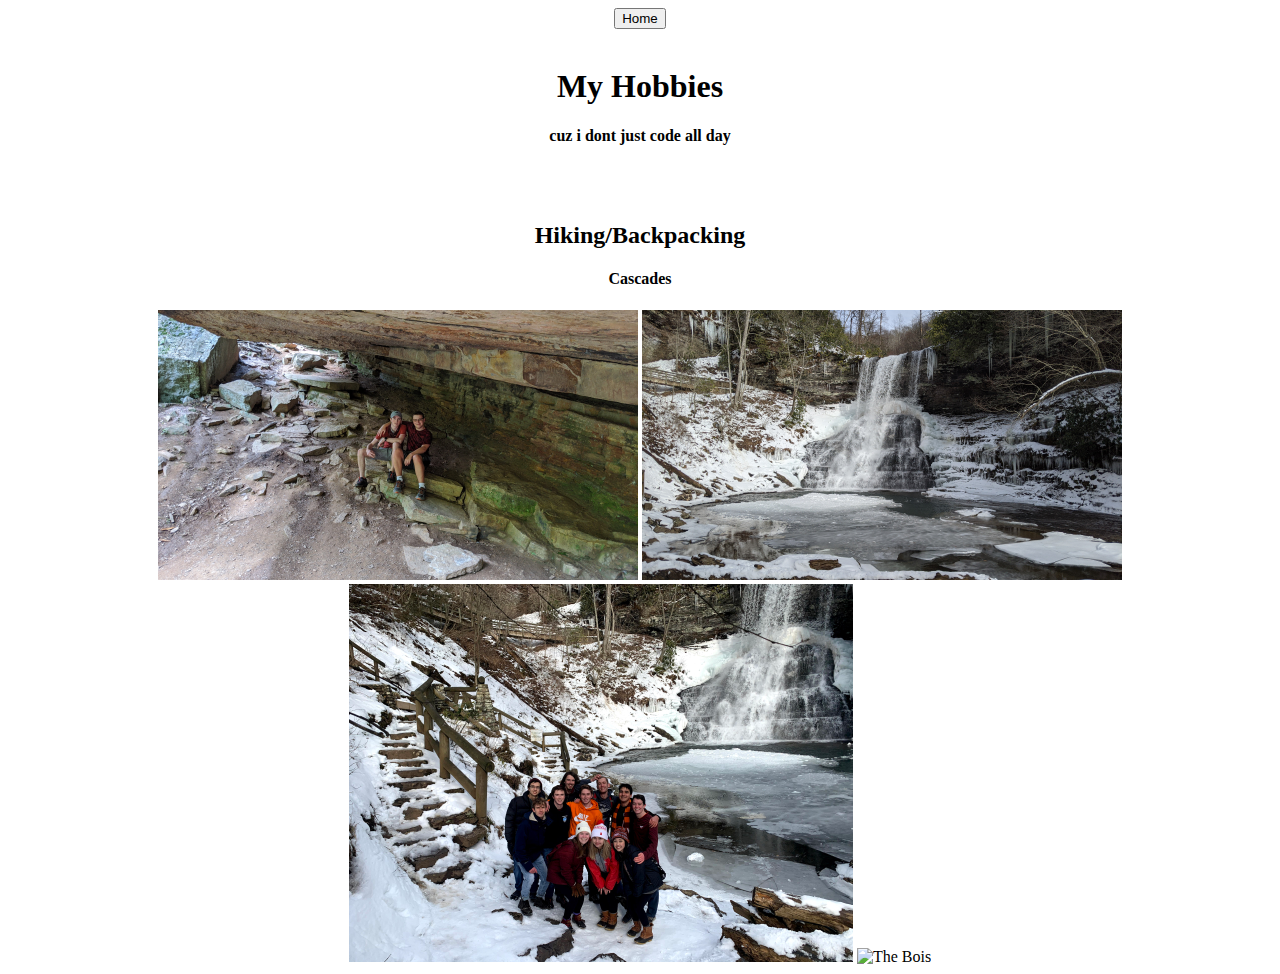
==== hobbies/index.html @ 1f4c6135 "using flex boxes now" ====
<!DOCTYPE html>
<html lang="en">
    <head>
        <meta charset="utf-8">
        <meta name="viewport" content="width=device-width, initial-scale=1">
        <title>Hobbies - Tim Asher</title>
    </head>

    <body style="text-align:center;align-content: center;">
        <button onclick="document.location='index.html'">Home</button>
        <br>
        <br>
        <h1>My Hobbies</h1>
        <h4>cuz i dont just code all day</h4>
        <br>
        <br>
        <h2>Hiking/Backpacking</h2>
        <h4>Cascades</h4>
        <img src="IMG_20200817_144804.jpg" alt="On the trail in the summer" width="480" height="270">
        <img src="PXL_20210205_193021489.jpg" alt="The frozen falls" width="480" height="270">
        <img src="IMG_6791.HEIC" alt="Our hiking group" width="504" height="378">
        <img src="PXL_20210205_195541047.MP.jpg" alt="The Bois" width="480" height="270">
    </body>
</html>
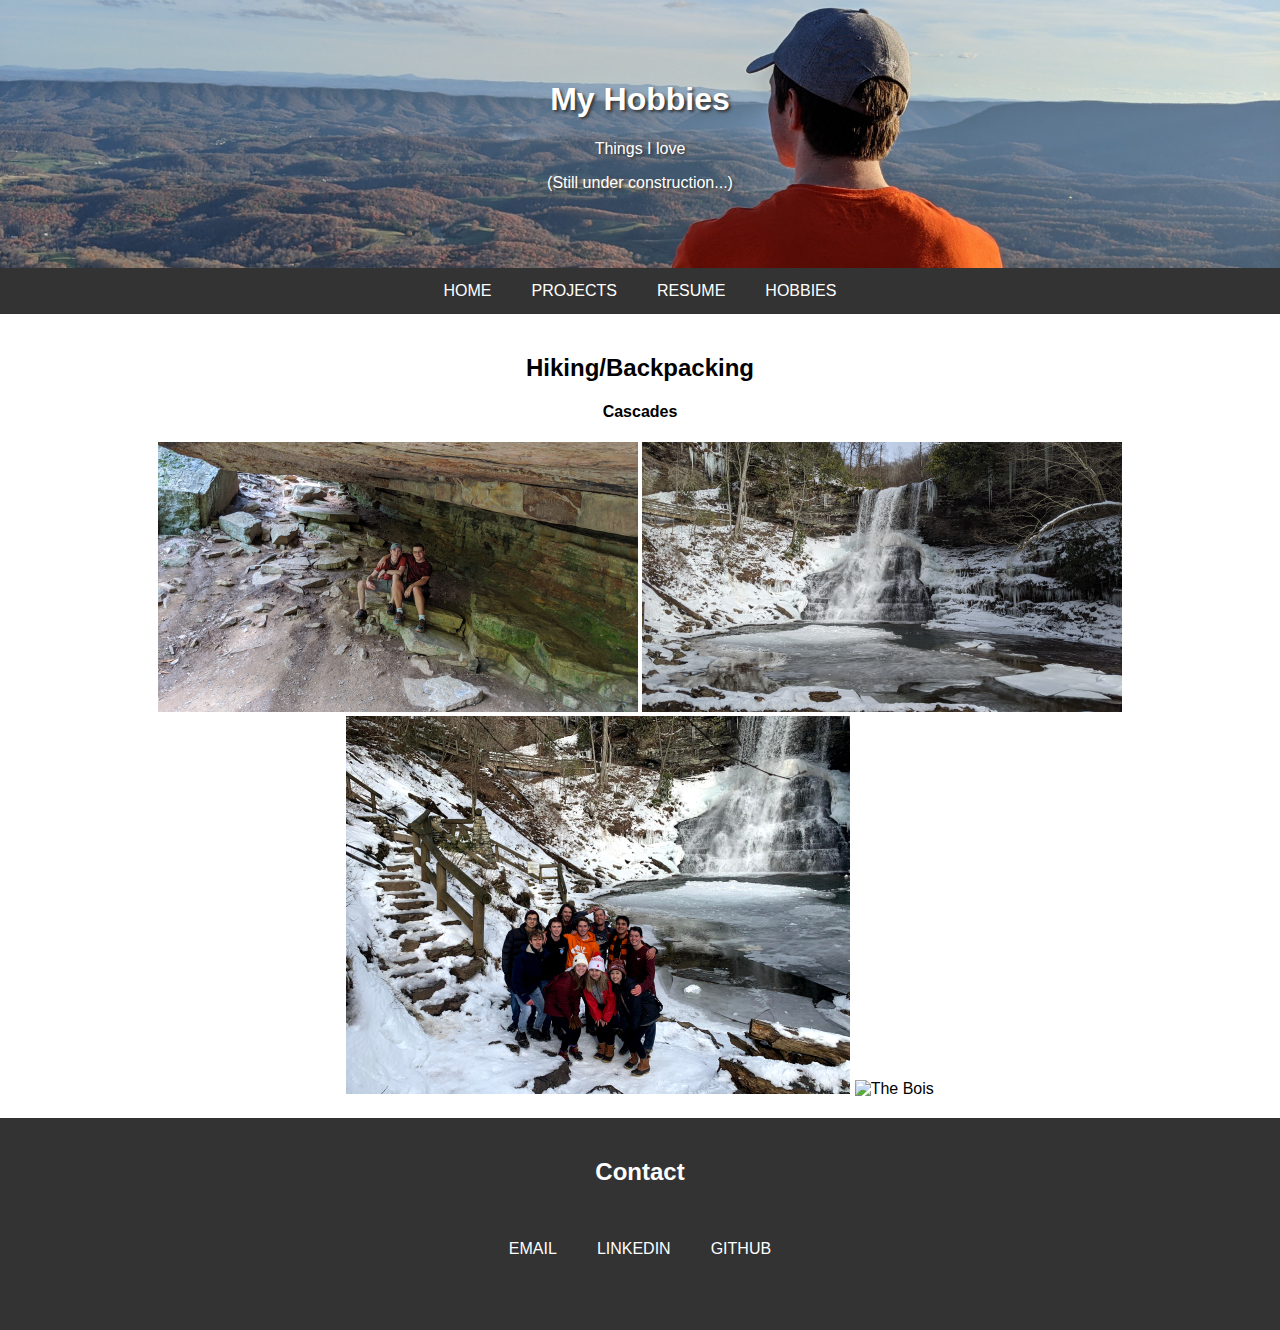
==== commit 88a914fc: "updated hobbies page" ====
--- a/hobbies/index.html
+++ b/hobbies/index.html
@@ -1,9 +1,11 @@
 <!DOCTYPE html>
 <html lang="en">
+
+<!--
     <head>
         <meta charset="utf-8">
         <meta name="viewport" content="width=device-width, initial-scale=1">
-        <title>Hobbies - Tim Asher</title>
+        <title>Tim Asher - Hobbies</title>
     </head>
 
     <body style="text-align:center;align-content: center;">
@@ -21,4 +23,125 @@
         <img src="IMG_6791.HEIC" alt="Our hiking group" width="504" height="378">
         <img src="PXL_20210205_195541047.MP.jpg" alt="The Bois" width="480" height="270">
     </body>
+</html>
+-->
+
+<head>
+    <title>Tim Asher</title>
+    <meta charset="UTF-8">
+    <meta name="viewport" content="width=device-width, initial-scale=1">
+    <style>
+        * {
+          box-sizing: border-box;
+        }
+
+        /* Style the body */
+        body {
+          font-family: Arial;
+          margin: 0;
+        }
+
+        /* Header/logo Title */
+        .header {
+          padding: 60px;
+          text-align: center;
+          background: url("../media/hobbies/angels-rest.jpg");
+          background-position-y: 35%;
+          background-size: cover;
+          color:white;
+          text-shadow: 2px 2px 3px #333;
+        }
+
+        /* Style the top navigation bar */
+        .navbar {
+          display: flex;
+          background-color: #333;
+          justify-content: center;
+        }
+
+        /* Style the navigation bar links */
+        .navbar a {
+          color: white;
+          padding: 14px 20px;
+          text-decoration: none;
+          text-align: center;
+        }
+
+        /* Change color on hover */
+        .navbar a:hover {
+          background-color: #ddd;
+          color: black;
+        }
+
+        /* Main column */
+        .main {
+          background-color: white;
+          padding: 20px;
+          text-align: center;
+          align-content: center;;
+        }
+
+        /* Footer */
+        .footer {
+          display: flex;
+          padding: 20px;
+          text-align: center;
+          background: #333;
+          color: white;
+          justify-content: center;
+        }
+
+        /* Responsive layout - when the screen is less than 700px wide, make the two columns stack on top of each other instead of next to each other */
+        @media screen and (max-width: 700px) {
+          .row, .navbar {   
+            flex-direction: column;
+          }
+        }
+    </style>
+</head>
+
+<body>
+
+    <!-- Header -->
+    <div class="header">
+        <h1>My Hobbies</h1>
+        <p>Things I love</p>
+        <p>(Still under construction...)</p>
+    </div>
+
+    <!-- Navigation Bar -->
+    <div class="navbar">
+        <a href="https://ashertim.github.io/">HOME</a>
+        <a href="https://ashertim.github.io/projects/">PROJECTS</a>
+        <a href="https://ashertim.github.io/resume/">RESUME</a>
+        <a href="https://ashertim.github.io/hobbies/">HOBBIES</a>
+    </div>
+
+    <div class="main">
+        
+        <h2>Hiking/Backpacking</h2>
+        <h4>Cascades</h4>
+        <img src="../media/hobbies/hiking/cascades/IMG_20200817_144804.jpg" alt="On the trail in the summer" width="480" height="270">
+        <img src="../media/hobbies/hiking/cascades/PXL_20210205_193021489.jpg" alt="The frozen falls" width="480" height="270">
+        <img src="../media/hobbies/hiking/cascades/IMG_6791.HEIC" alt="Our hiking group" width="504" height="378">
+        <img src="../media/hobbies/hiking/cascades/PXL_20210205_195541047.MP.jpg" alt="The Bois" width="480" height="270">
+
+    </div>
+    
+    <!-- Footer -->
+    <div class="footer">
+        <h2>Contact</h2>
+    </div>
+
+    <div class="navbar">
+      <a href="mailto:ashertim@vt.edu">EMAIL</a>
+      <a href="https://www.linkedin.com/in/tim-asher-398661160/">LINKEDIN</a>
+      <a href="https://github.com/ashertim">GITHUB</a>
+    </div>
+    
+    <div class="footer">
+      <br>
+    </div>
+</body>
+
 </html>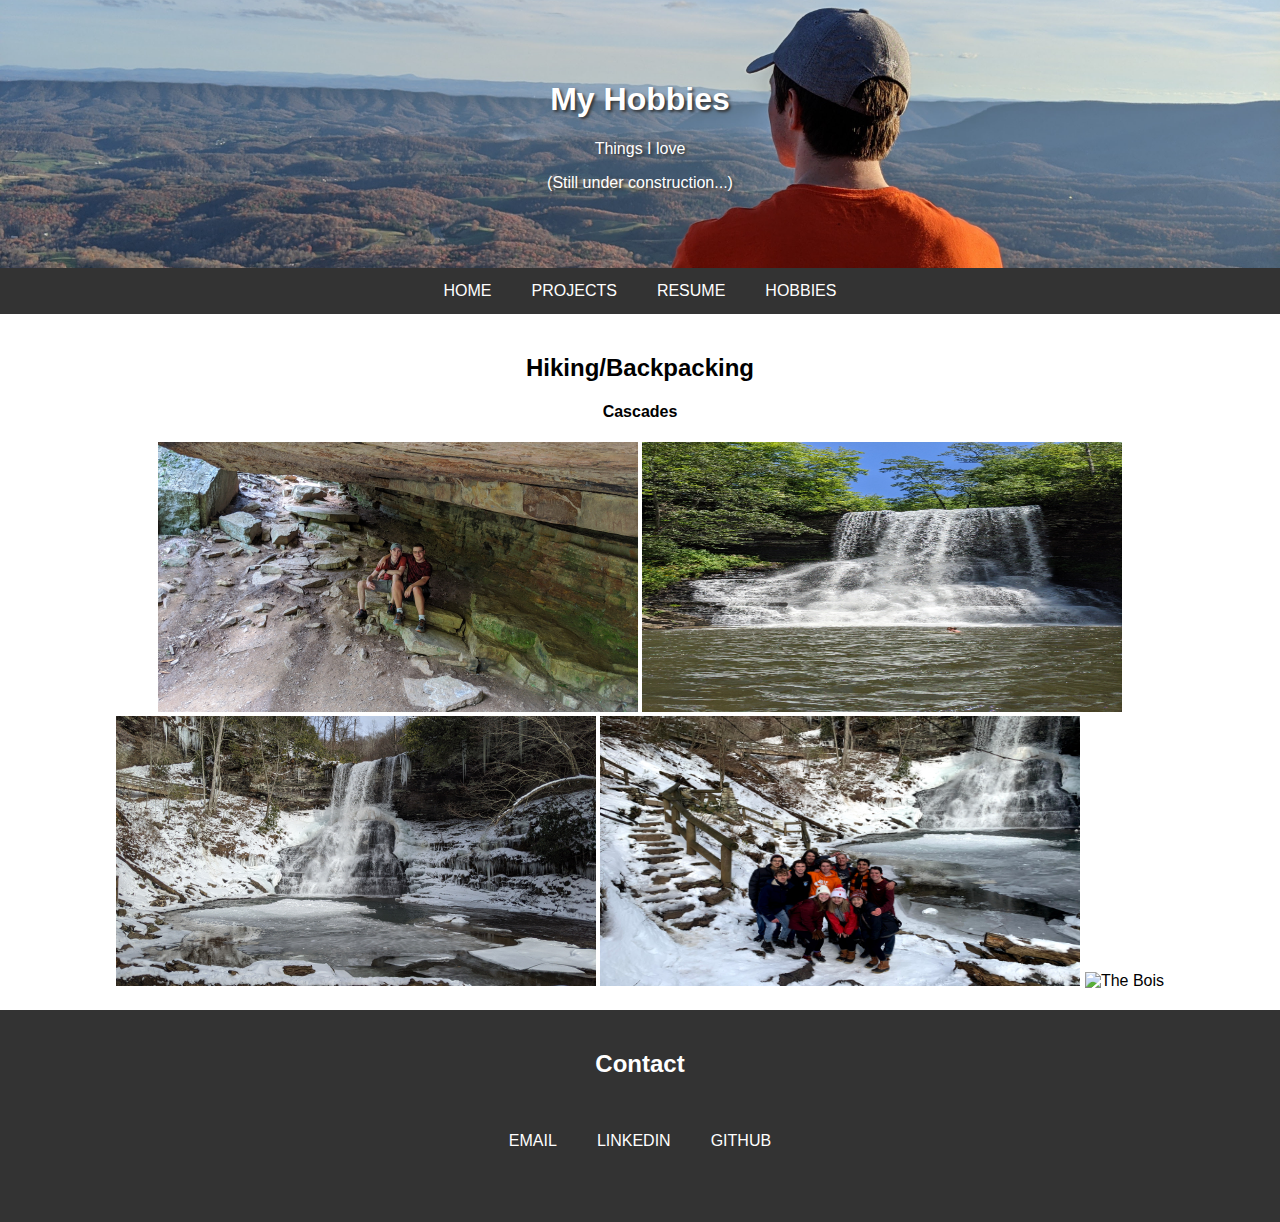
==== commit 7d31fc0d: "updated resume, working on hobbies page" ====
--- a/hobbies/index.html
+++ b/hobbies/index.html
@@ -121,10 +121,14 @@
         
         <h2>Hiking/Backpacking</h2>
         <h4>Cascades</h4>
-        <img src="../media/hobbies/hiking/cascades/IMG_20200817_144804.jpg" alt="On the trail in the summer" width="480" height="270">
-        <img src="../media/hobbies/hiking/cascades/PXL_20210205_193021489.jpg" alt="The frozen falls" width="480" height="270">
-        <img src="../media/hobbies/hiking/cascades/IMG_6791.HEIC" alt="Our hiking group" width="504" height="378">
-        <img src="../media/hobbies/hiking/cascades/PXL_20210205_195541047.MP.jpg" alt="The Bois" width="480" height="270">
+
+        
+        <img src="../media/hobbies/hiking/cascades/summer_trail_michael.jpg" alt="On the trail in the summer" width="480" height="270">
+        <img src="../media/hobbies/hiking/cascades/summer_falls.jpg" alt="Summer falls" width="480" height="270">
+        <img src="../media/hobbies/hiking/cascades/winter_falls.jpg" alt="The frozen falls" width="480" height="270">
+        <img src="../media/hobbies/hiking/cascades/winter_group.HEIC" alt="Our hiking group" width="480" height="270">
+        <img src="../media/hobbies/hiking/cascades/winter_bois.jpg" alt="The Bois" width="480" height="270">
+        
 
     </div>
     
@@ -135,7 +139,7 @@
 
     <div class="navbar">
       <a href="mailto:ashertim@vt.edu">EMAIL</a>
-      <a href="https://www.linkedin.com/in/tim-asher-398661160/">LINKEDIN</a>
+      <a href="https://www.linkedin.com/in/ashertim/">LINKEDIN</a>
       <a href="https://github.com/ashertim">GITHUB</a>
     </div>
     
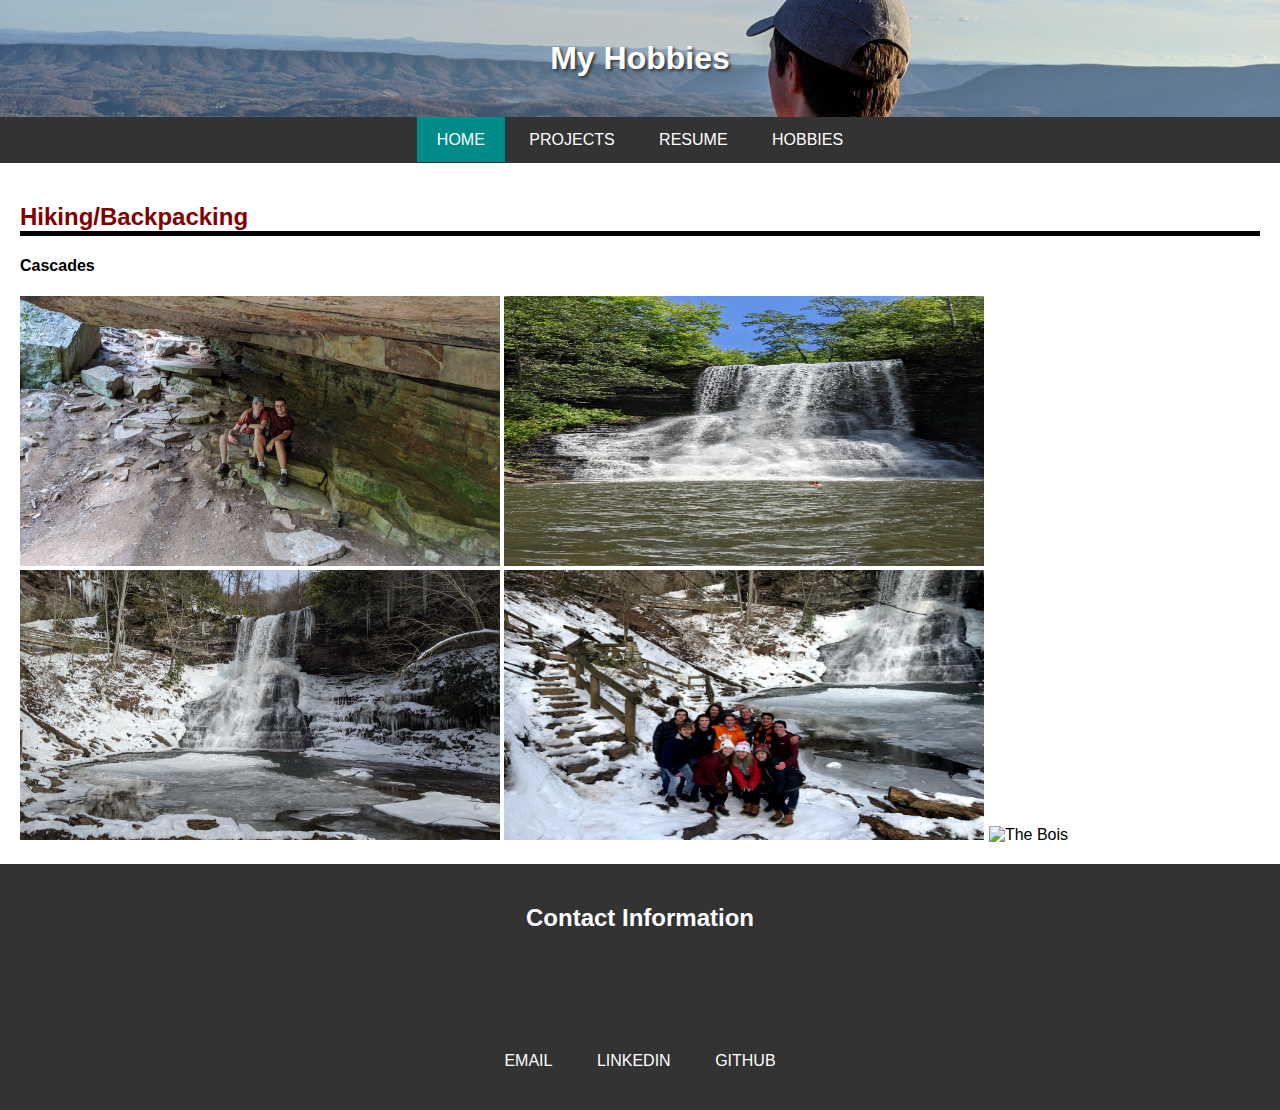
==== commit 16da2eff: "transitioned whole site to same style" ====
--- a/hobbies/index.html
+++ b/hobbies/index.html
@@ -1,151 +1,55 @@
 <!DOCTYPE html>
 <html lang="en">
 
-<!--
+  
+
     <head>
-        <meta charset="utf-8">
-        <meta name="viewport" content="width=device-width, initial-scale=1">
-        <title>Tim Asher - Hobbies</title>
+      <meta charset="utf-8">
+      <title>Tim Asher</title>
+      <link rel="stylesheet" href="../media/style.css">
     </head>
+    
+    <body>
+      <div id="page-banner" class="banner" style="background: url('../media/hobbies/angels-rest.jpg');
+                                                  background-position-y: 35%;
+                                                  background-size: cover;">
+          <h1 class="page-header">My Hobbies</h1>
+          <!--Page nav-->
+          <nav class="navbar">
+              <a id="home-link" href="https://ashertim.github.io/">HOME</a>
+              <a href="https://ashertim.github.io/projects/">PROJECTS</a>
+              <a href="https://ashertim.github.io/resume/">RESUME</a>
+              <a href="https://ashertim.github.io/hobbies/">HOBBIES</a>
+          </nav>
+      </div>
 
-    <body style="text-align:center;align-content: center;">
-        <button onclick="document.location='index.html'">Home</button>
-        <br>
-        <br>
-        <h1>My Hobbies</h1>
-        <h4>cuz i dont just code all day</h4>
-        <br>
-        <br>
-        <h2>Hiking/Backpacking</h2>
-        <h4>Cascades</h4>
-        <img src="IMG_20200817_144804.jpg" alt="On the trail in the summer" width="480" height="270">
-        <img src="PXL_20210205_193021489.jpg" alt="The frozen falls" width="480" height="270">
-        <img src="IMG_6791.HEIC" alt="Our hiking group" width="504" height="378">
-        <img src="PXL_20210205_195541047.MP.jpg" alt="The Bois" width="480" height="270">
+      <div class="page-main">
+          <div class="main-section">
+              <h2>Hiking/Backpacking</h2>
+              <h4>Cascades</h4>
+      
+              
+              <img src="../media/hobbies/hiking/cascades/summer_trail_michael.jpg" alt="On the trail in the summer" width="480" height="270">
+              <img src="../media/hobbies/hiking/cascades/summer_falls.jpg" alt="Summer falls" width="480" height="270">
+              <img src="../media/hobbies/hiking/cascades/winter_falls.jpg" alt="The frozen falls" width="480" height="270">
+              <img src="../media/hobbies/hiking/cascades/winter_group.HEIC" alt="Our hiking group" width="480" height="270">
+              <img src="../media/hobbies/hiking/cascades/winter_bois.jpg" alt="The Bois" width="480" height="270">
+          </div>
+
+      </div>
+
+      <div class="page-footer">
+          <section id="contact-info" class="resume-section">
+              <!--This section edited from Luke Gusukuma's demo CV-->
+              <h2 class="section-header">Contact Information</h2>
+              
+              <nav id="footer-navbar" class="navbar">
+                  <a href="mailto:ashertim@vt.edu">EMAIL</a>
+                  <a href="https://linkedin.com/in/ashertim">LINKEDIN</a>
+                  <a href="https://github.com/ashertim">GITHUB</a>
+              </nav>
+          </section>
+      </div>
     </body>
-</html>
--->
-
-<head>
-    <title>Tim Asher</title>
-    <meta charset="UTF-8">
-    <meta name="viewport" content="width=device-width, initial-scale=1">
-    <style>
-        * {
-          box-sizing: border-box;
-        }
-
-        /* Style the body */
-        body {
-          font-family: Arial;
-          margin: 0;
-        }
-
-        /* Header/logo Title */
-        .header {
-          padding: 60px;
-          text-align: center;
-          background: url("../media/hobbies/angels-rest.jpg");
-          background-position-y: 35%;
-          background-size: cover;
-          color:white;
-          text-shadow: 2px 2px 3px #333;
-        }
-
-        /* Style the top navigation bar */
-        .navbar {
-          display: flex;
-          background-color: #333;
-          justify-content: center;
-        }
-
-        /* Style the navigation bar links */
-        .navbar a {
-          color: white;
-          padding: 14px 20px;
-          text-decoration: none;
-          text-align: center;
-        }
-
-        /* Change color on hover */
-        .navbar a:hover {
-          background-color: #ddd;
-          color: black;
-        }
-
-        /* Main column */
-        .main {
-          background-color: white;
-          padding: 20px;
-          text-align: center;
-          align-content: center;;
-        }
-
-        /* Footer */
-        .footer {
-          display: flex;
-          padding: 20px;
-          text-align: center;
-          background: #333;
-          color: white;
-          justify-content: center;
-        }
-
-        /* Responsive layout - when the screen is less than 700px wide, make the two columns stack on top of each other instead of next to each other */
-        @media screen and (max-width: 700px) {
-          .row, .navbar {   
-            flex-direction: column;
-          }
-        }
-    </style>
-</head>
-
-<body>
-
-    <!-- Header -->
-    <div class="header">
-        <h1>My Hobbies</h1>
-        <p>Things I love</p>
-        <p>(Still under construction...)</p>
-    </div>
-
-    <!-- Navigation Bar -->
-    <div class="navbar">
-        <a href="https://ashertim.github.io/">HOME</a>
-        <a href="https://ashertim.github.io/projects/">PROJECTS</a>
-        <a href="https://ashertim.github.io/resume/">RESUME</a>
-        <a href="https://ashertim.github.io/hobbies/">HOBBIES</a>
-    </div>
-
-    <div class="main">
-        
-        <h2>Hiking/Backpacking</h2>
-        <h4>Cascades</h4>
-
-        
-        <img src="../media/hobbies/hiking/cascades/summer_trail_michael.jpg" alt="On the trail in the summer" width="480" height="270">
-        <img src="../media/hobbies/hiking/cascades/summer_falls.jpg" alt="Summer falls" width="480" height="270">
-        <img src="../media/hobbies/hiking/cascades/winter_falls.jpg" alt="The frozen falls" width="480" height="270">
-        <img src="../media/hobbies/hiking/cascades/winter_group.HEIC" alt="Our hiking group" width="480" height="270">
-        <img src="../media/hobbies/hiking/cascades/winter_bois.jpg" alt="The Bois" width="480" height="270">
-        
-
-    </div>
-    
-    <!-- Footer -->
-    <div class="footer">
-        <h2>Contact</h2>
-    </div>
-
-    <div class="navbar">
-      <a href="mailto:ashertim@vt.edu">EMAIL</a>
-      <a href="https://www.linkedin.com/in/ashertim/">LINKEDIN</a>
-      <a href="https://github.com/ashertim">GITHUB</a>
-    </div>
-    
-    <div class="footer">
-      <br>
-    </div>
-</body>
 
 </html>--- a/media/style.css
+++ b/media/style.css
@@ -0,0 +1,155 @@
+/* Tim Asher - CS3744 Project 2: CSS */
+
+  /* Set box-sizing property for all selectors */
+* {
+    box-sizing: border-box;
+  }
+
+  /* Style the body */
+  body {
+    font-family: Arial;
+    margin: 0;
+  }
+
+  /* Style top banner - set it to "stick" when scrolling */
+  .banner {
+    position: sticky;
+    position: -webkit-sticky;
+    top: 0;
+    /* background: url("./media/home/tim_header.jpg"); */
+  }
+
+  /* Header formatting */
+  .page-header {
+    padding: 40px;
+    text-align: center;
+    margin:0px;
+    color:white;
+    text-shadow: 2px 2px 3px #333;
+  }
+
+  /* Account for page banner when using anchor links
+     Credit: https://stackoverflow.com/questions/4086107/fixed-page-header-overlaps-in-page-anchors
+   */
+  :target::before {
+    content: "";
+    display: block;
+    height: 155px; /* fixed header height*/
+    margin: -155px 0 0; /* negative fixed header height */
+  }
+
+  /* Navbar design inspired by W3Schools Design
+     https://www.w3schools.com/css/tryit.asp?filename=trycss_website_layout_blog */
+     
+  /* Style the top navigation bar */
+  .navbar {
+    padding: 14px;
+    background-color: #333;
+    text-align: center;
+    justify-content: center;
+  }
+
+  /* Style the navigation bar links */
+  .navbar a {
+    color: white;
+    padding: 14px 20px;
+    text-decoration: none;
+    text-align: center;
+  }
+
+  /* Change navigation link color on hover */
+  .navbar a:hover {
+    background-color: #ddd;
+    color: black;
+  }
+
+  /* Style link to GitPages home - different from
+     other links since it links to a separate page */
+  #home-link {
+    background-color: darkcyan;
+    color:white;
+  }
+
+  /* Style section headers to make them pop, add a bottom border */
+  h2 {
+    color:maroon;
+    border-bottom: 5px;
+    border-style: hidden hidden solid hidden;
+    border-color: black;
+  }
+
+  /* Set contact info header back to default due to dark background */
+  #contact-info h2 {
+    color:white;
+    border-bottom: hidden;
+  }
+
+  /* Divide page into two sections, one for picture 
+     and one for resume */
+  .page-main {  
+    display: flex;
+    flex-wrap: wrap;
+  }
+
+  /* Left section: contains professional picture */
+  .side-bar {
+    flex: 40%;
+    background-color: #f1f1f1;
+    padding: 20px;
+  }
+
+  /* Style professional picture */
+  #profile-img {
+    width:100%;
+    padding: 20px;
+  }
+
+  /* Main section */
+  .main-section {
+    flex: 60%;
+    background-color: white;
+    padding: 20px;
+  }
+
+  /* Set subsection within skills to be a flex container */
+  #skill-lists {
+    display: flex;
+  }
+
+  /* Each skill list takes up 1/3 of skills section, side-by-side */
+  .skills-section {
+    width:30%;
+  }
+
+  /* Place addresses side-by-side */
+  .address-section {
+    width: 50%;
+    float:left;
+  }
+
+  /* Footer - holds contact info */
+  .page-footer {
+    display: flex;
+    padding: 20px;
+    text-align: center;
+    background: #333;
+    color: white;
+    justify-content: center;
+  }
+
+  /* Style navbar for contact links */
+  #footer-navbar {
+    padding: 20px;
+    margin-top: 100px;
+  }
+
+  /* Responsive layout - when the screen is less than 700px wide, 
+  make the two columns stack on top of each other instead of next 
+  to each other 
+  Credit: w3schools.com/css/css_website_layout.asp */
+  @media screen and (max-width: 500px) {
+    .row, .navbar {   
+      flex-direction: column;
+    }
+  }
+
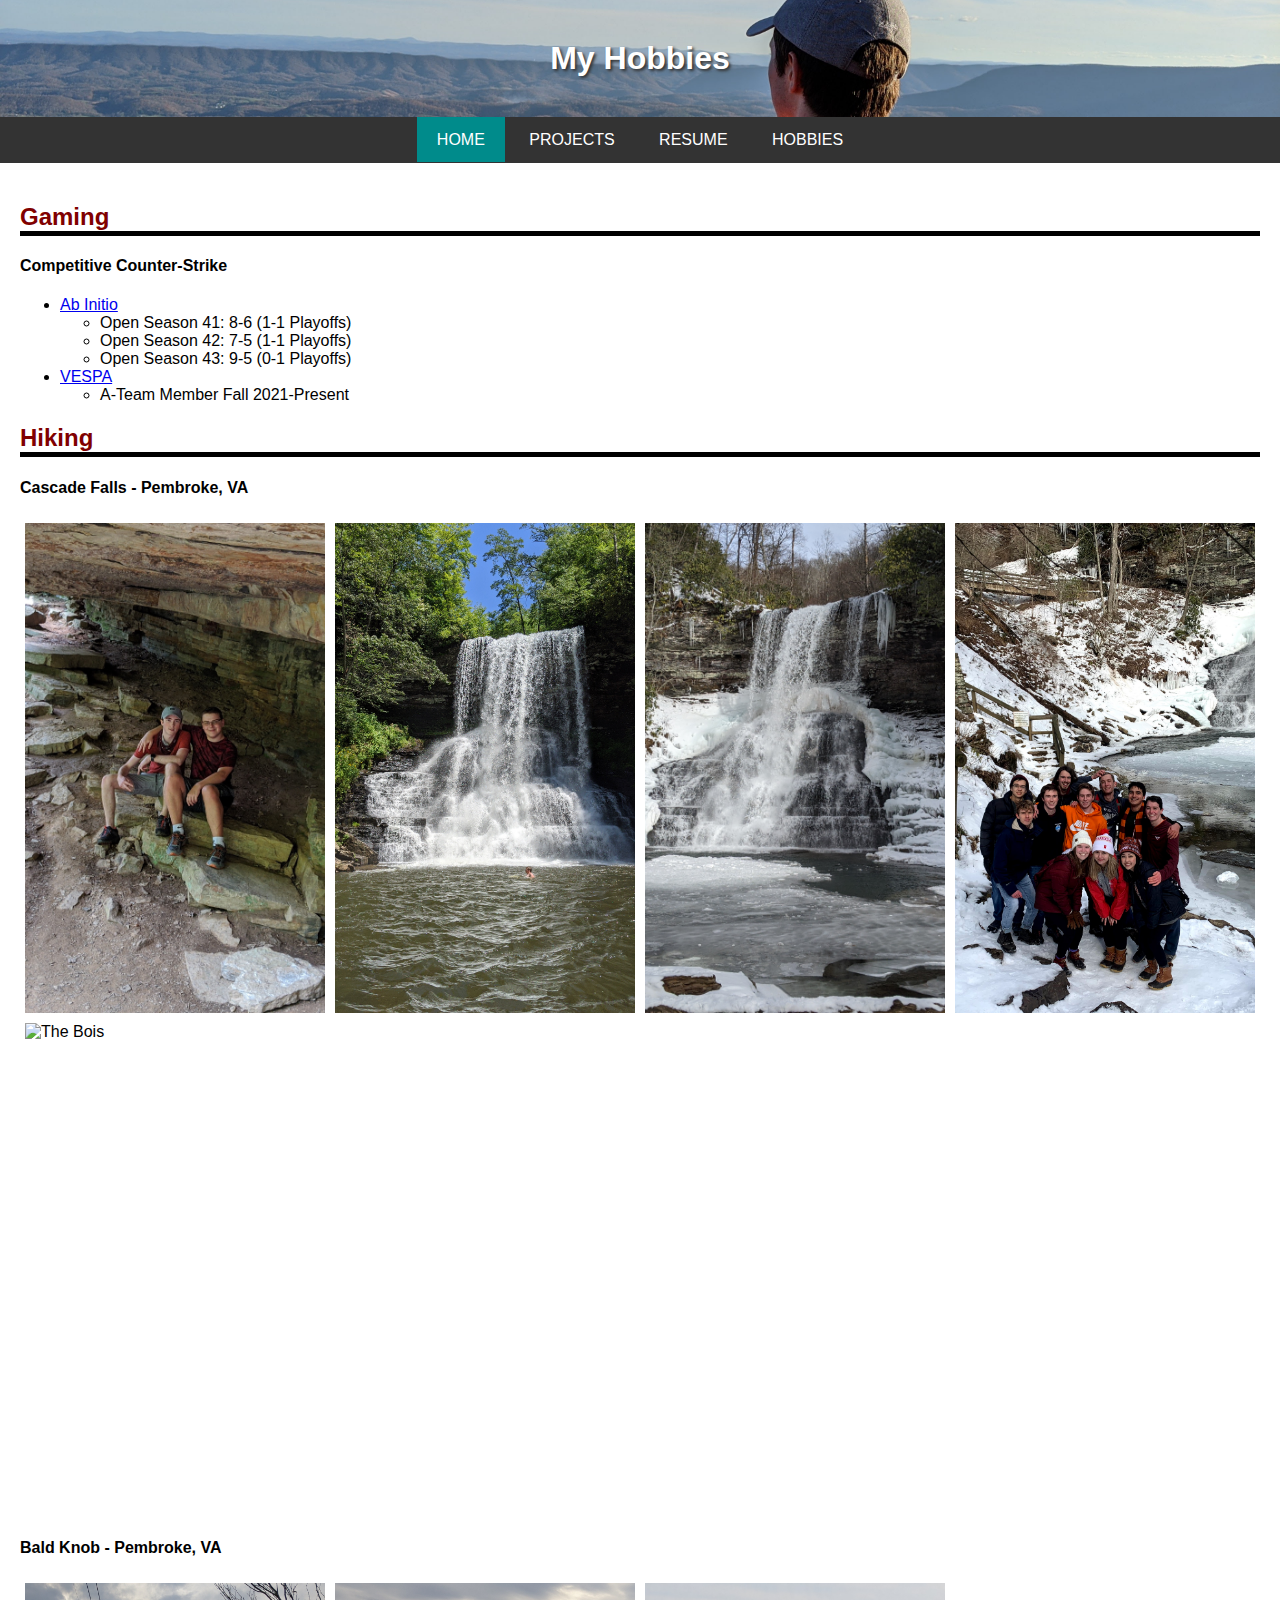
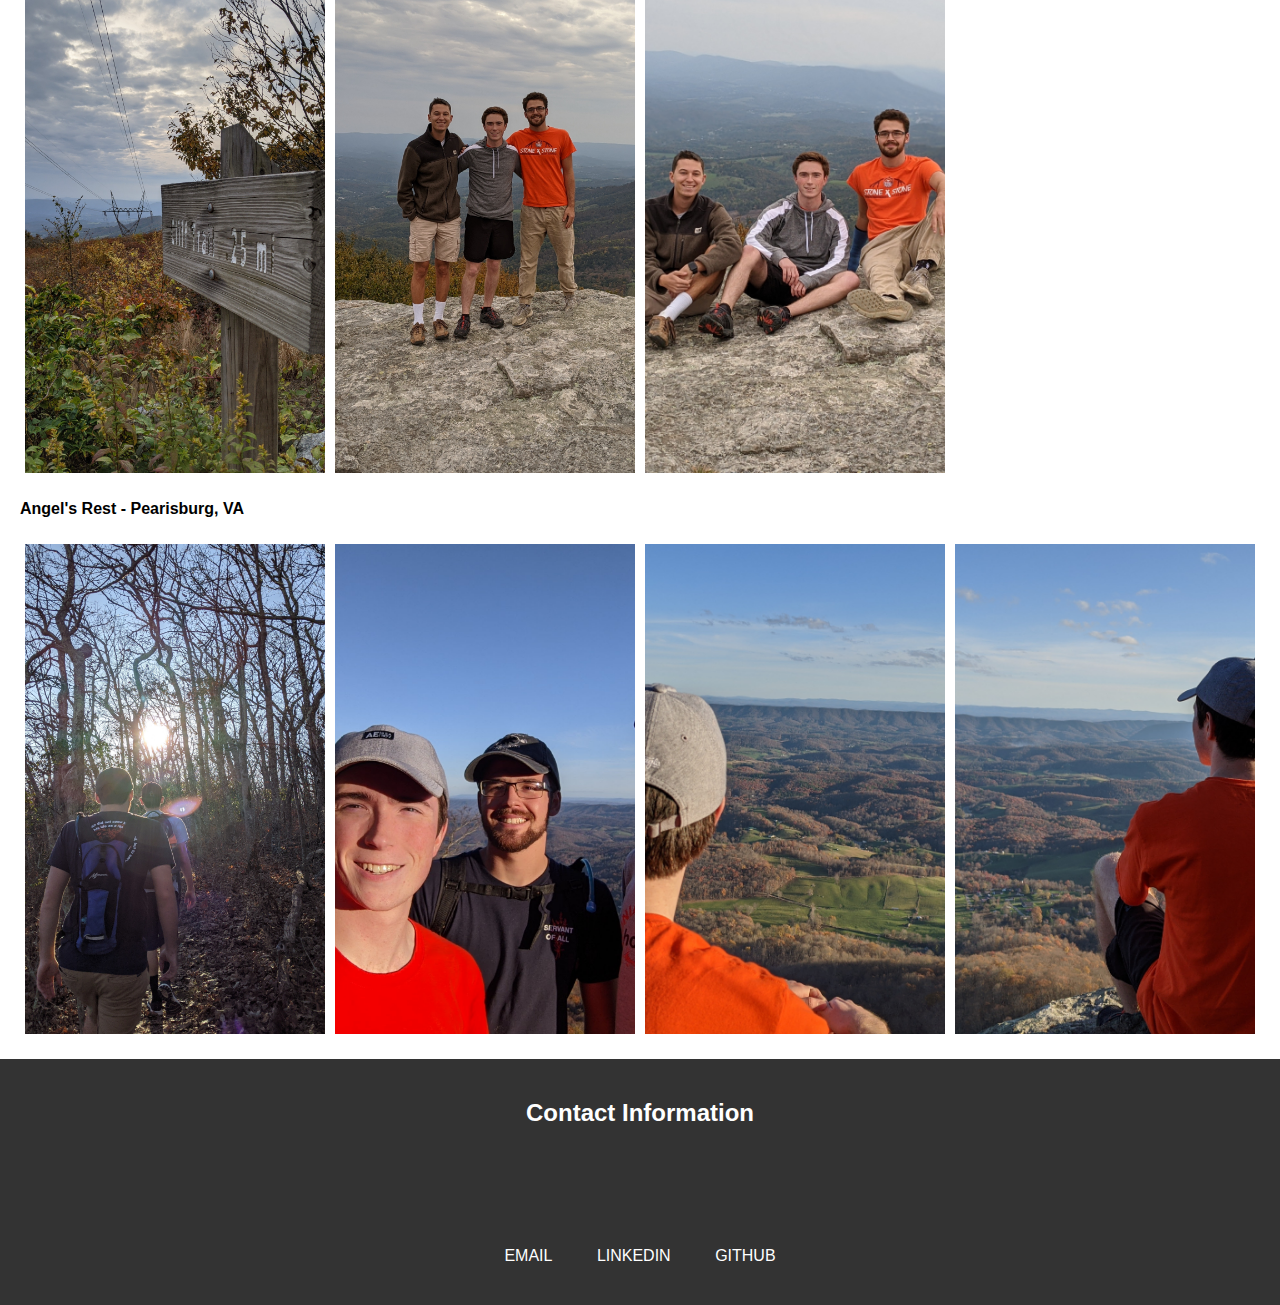
==== commit 8a2b6953: "updated hobbies" ====
--- a/hobbies/index.html
+++ b/hobbies/index.html
@@ -10,7 +10,7 @@
     </head>
     
     <body>
-      <div id="page-banner" class="banner" style="background: url('../media/hobbies/angels-rest.jpg');
+      <div id="page-banner" class="banner" style="background: url('../media/hobbies/hiking/angels-rest/angels-rest.jpg');
                                                   background-position-y: 35%;
                                                   background-size: cover;">
           <h1 class="page-header">My Hobbies</h1>
@@ -25,15 +25,47 @@
 
       <div class="page-main">
           <div class="main-section">
-              <h2>Hiking/Backpacking</h2>
-              <h4>Cascades</h4>
-      
-              
-              <img src="../media/hobbies/hiking/cascades/summer_trail_michael.jpg" alt="On the trail in the summer" width="480" height="270">
-              <img src="../media/hobbies/hiking/cascades/summer_falls.jpg" alt="Summer falls" width="480" height="270">
-              <img src="../media/hobbies/hiking/cascades/winter_falls.jpg" alt="The frozen falls" width="480" height="270">
-              <img src="../media/hobbies/hiking/cascades/winter_group.HEIC" alt="Our hiking group" width="480" height="270">
-              <img src="../media/hobbies/hiking/cascades/winter_bois.jpg" alt="The Bois" width="480" height="270">
+            <h2>Gaming</h2>
+            <h4>Competitive Counter-Strike</h4>
+            <ul>
+                <li><a href="https://play.esea.net/teams/8721664">Ab Initio</a></li>
+                <ul>
+                    <li>Open Season 41: 8-6 (1-1 Playoffs)</li>
+                    <li>Open Season 42: 7-5 (1-1 Playoffs)</li>
+                    <li>Open Season 43: 9-5 (0-1 Playoffs)</li>
+                </ul>
+
+                <li><a href="https://vespavt.com/counter-strike-global-offensive/">VESPA</a></li>
+                <ul>
+                    <li>A-Team Member Fall 2021-Present</li>
+                </ul>
+            </ul>
+
+            <h2>Hiking</h2>
+
+            <h4>Cascade Falls - Pembroke, VA</h4>
+            <div class="image-container">
+            <img src="../media/hobbies/hiking/cascades/summer_trail_michael.jpg" alt="On the trail in the summer">
+            <img src="../media/hobbies/hiking/cascades/summer_falls.jpg" alt="Summer falls">
+            <img src="../media/hobbies/hiking/cascades/winter_falls.jpg" alt="The frozen falls">
+            <img src="../media/hobbies/hiking/cascades/winter_group.HEIC" alt="Our hiking group">
+            <img src="../media/hobbies/hiking/cascades/winter_bois.jpg" alt="The Bois">
+            </div>
+
+            <h4>Bald Knob - Pembroke, VA</h4>
+            <div class="image-container">
+            <img src="../media/hobbies/hiking/bald-knob/bald-knob-sign.jpg" alt="Sign on the trail">
+            <img src="../media/hobbies/hiking/bald-knob/bald-knob-group-pic.jpg" alt="At the top">
+            <img src="../media/hobbies/hiking/bald-knob/bald-knob-group-pic-2.jpg" alt="Getting some rest at the top">
+            </div>
+
+            <h4>Angel's Rest - Pearisburg, VA</h4>
+            <div class="image-container">
+            <img src="../media/hobbies/hiking/angels-rest/angels-rest-trail-pic.jpg" alt="Walking the trail">
+            <img src="../media/hobbies/hiking/angels-rest/angels-rest-selfie.jpg" alt="My friends and I at the top">
+            <img src="../media/hobbies/hiking/angels-rest/angels-rest-view.jpg" alt="Overlooking the valley">
+            <img src="../media/hobbies/hiking/angels-rest/angels-rest.jpg" alt="Overlooking the valley">
+            </div>
           </div>
 
       </div>
--- a/media/style.css
+++ b/media/style.css
@@ -111,6 +111,22 @@
     padding: 20px;
   }
 
+  /* Image container/gallery for hobby section */
+  .image-container {
+    display: flex;
+    flex-wrap: wrap;
+  }
+
+  /* Style images within container */
+  .image-container img {
+    flex: 25%;
+    max-width: 25%;
+    height: 500px;
+    object-fit: cover;
+    padding: 5px 5px 5px 5px;
+
+  }
+
   /* Set subsection within skills to be a flex container */
   #skill-lists {
     display: flex;
@@ -148,7 +164,7 @@
   to each other 
   Credit: w3schools.com/css/css_website_layout.asp */
   @media screen and (max-width: 500px) {
-    .row, .navbar {   
+    .row, .navbar, .image-container {   
       flex-direction: column;
     }
   }
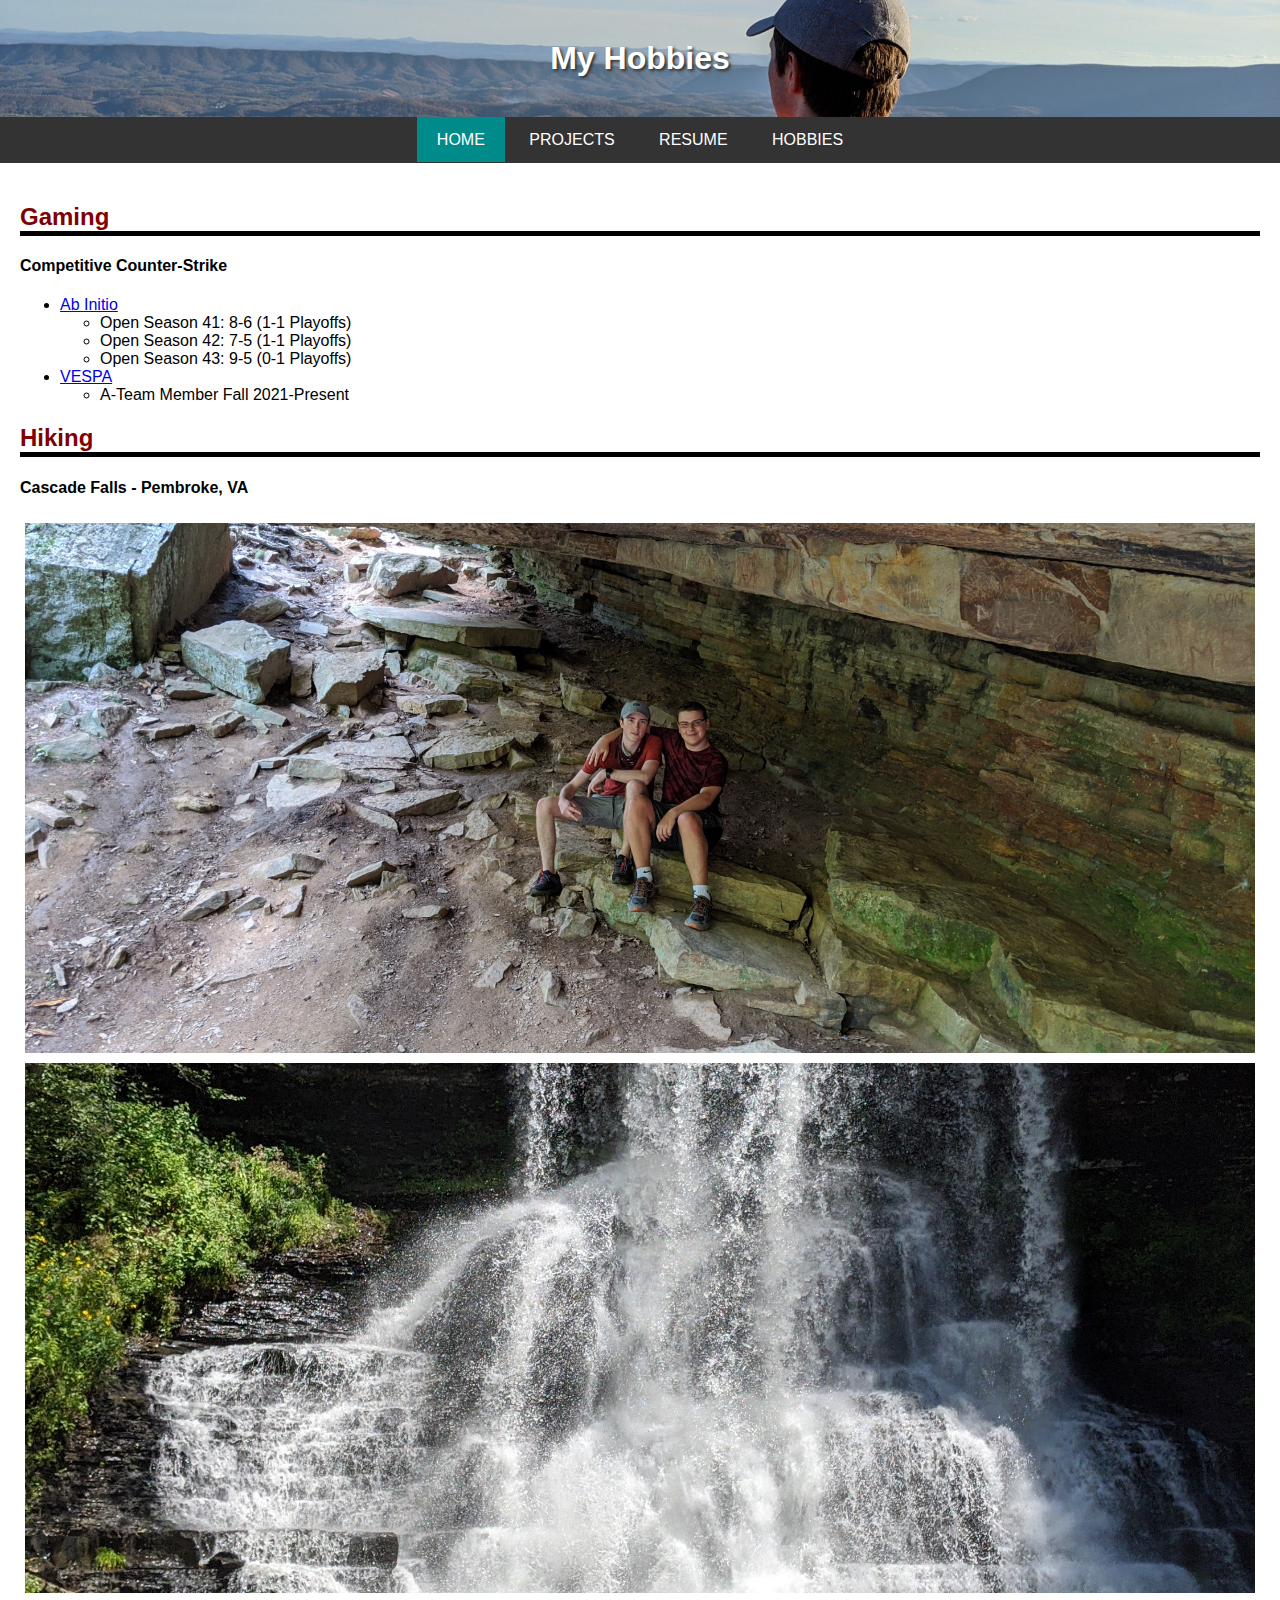
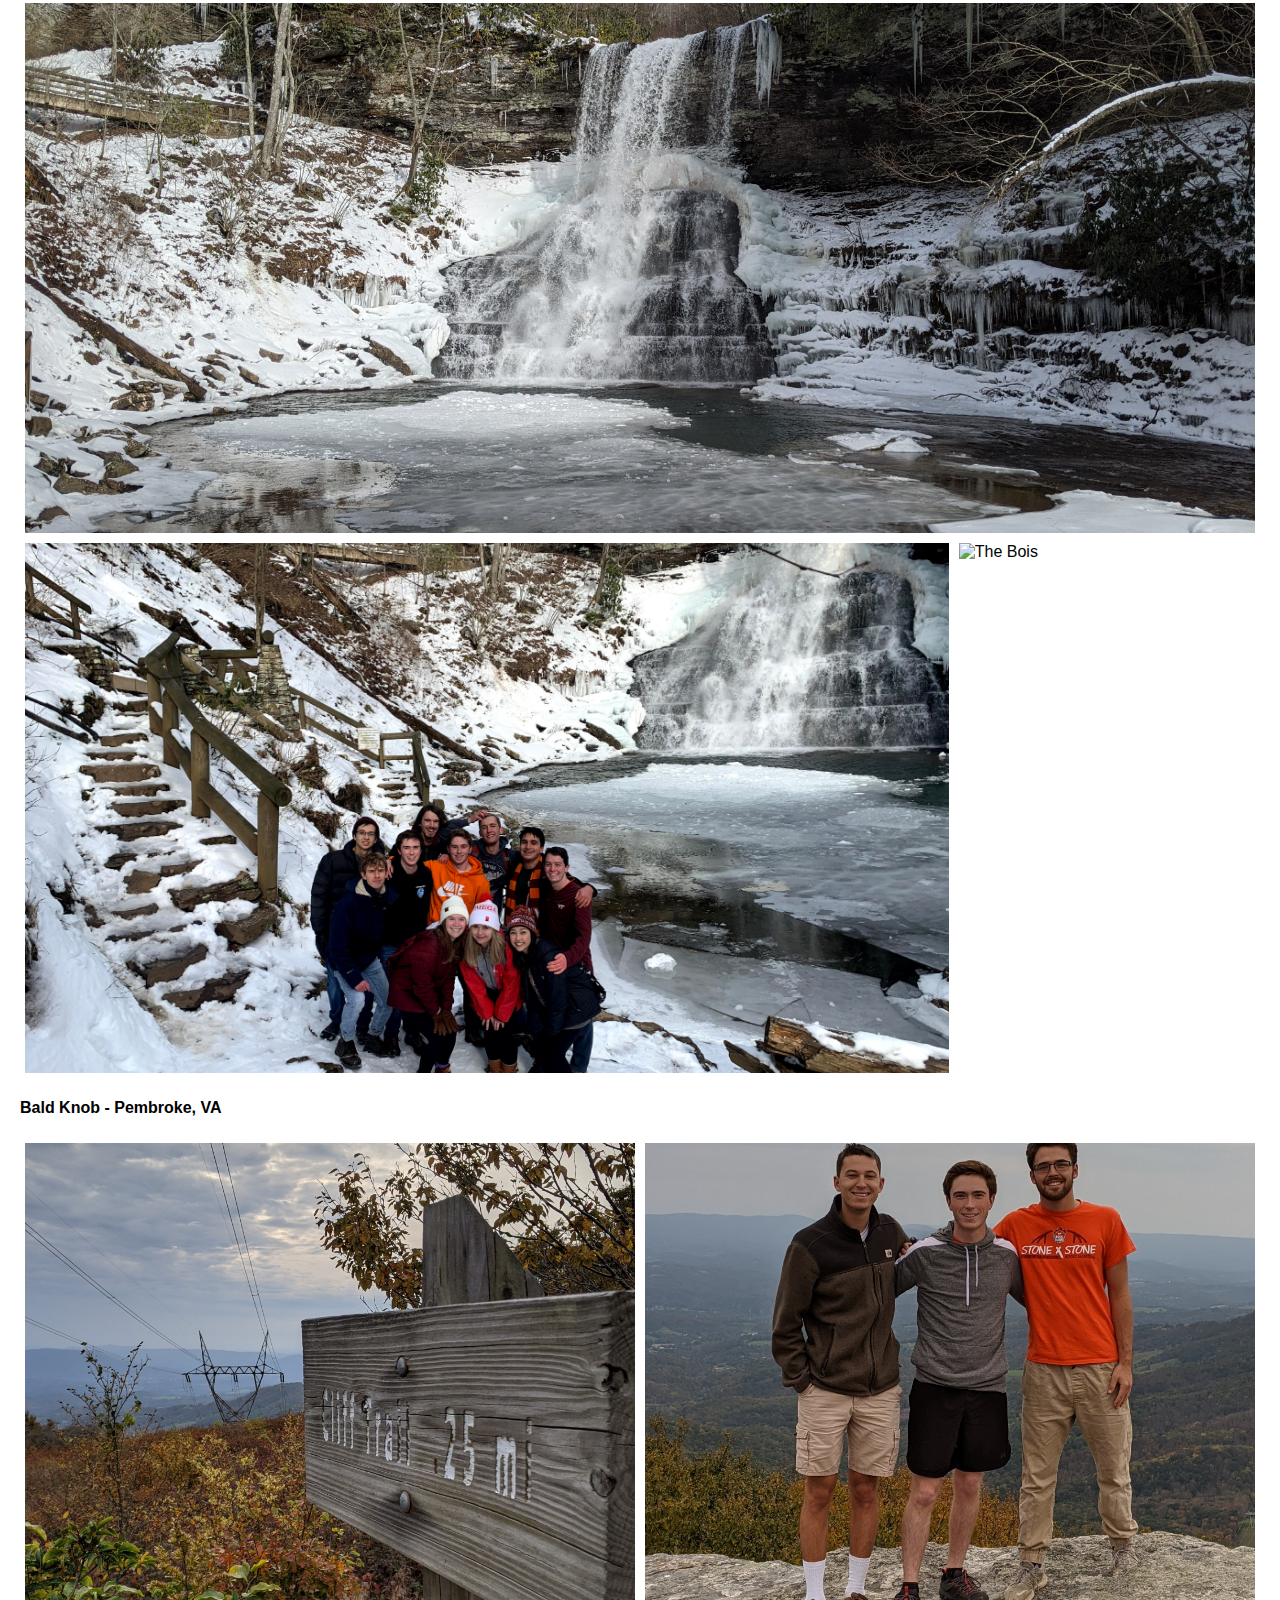
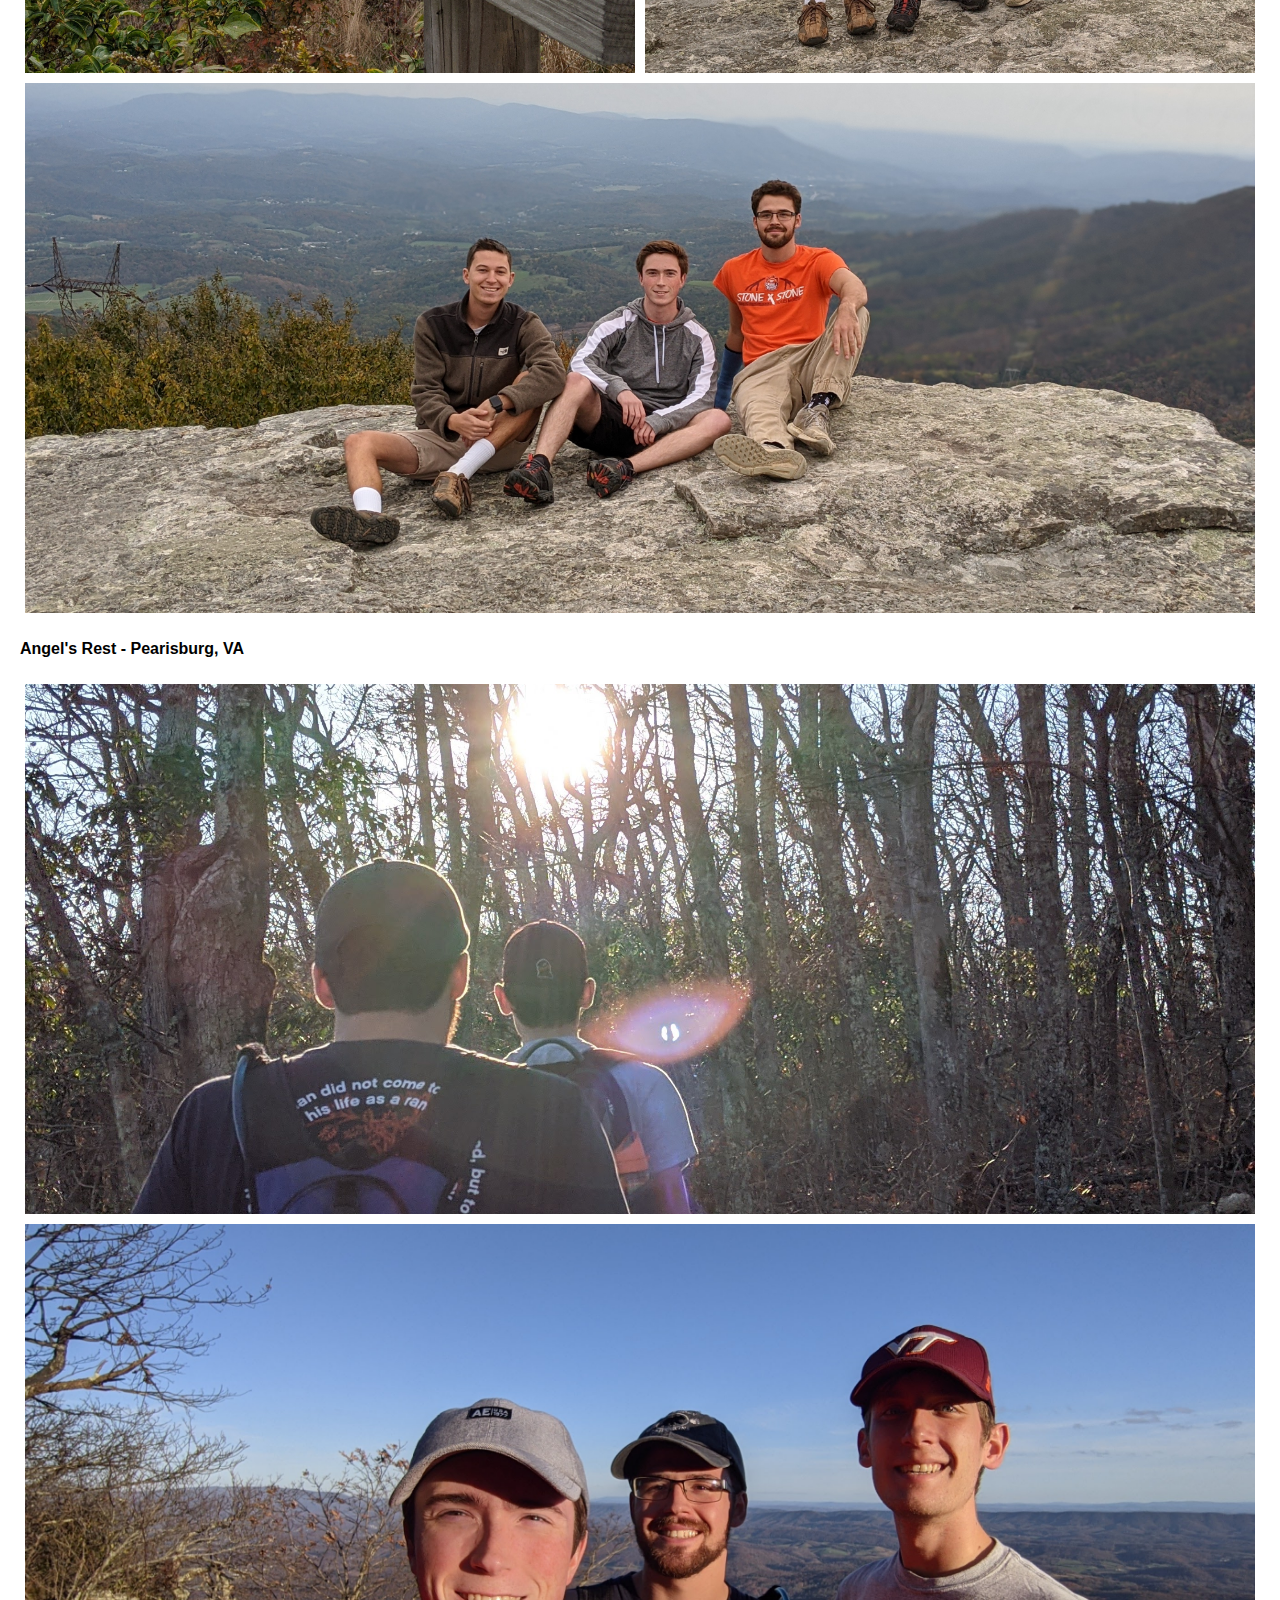
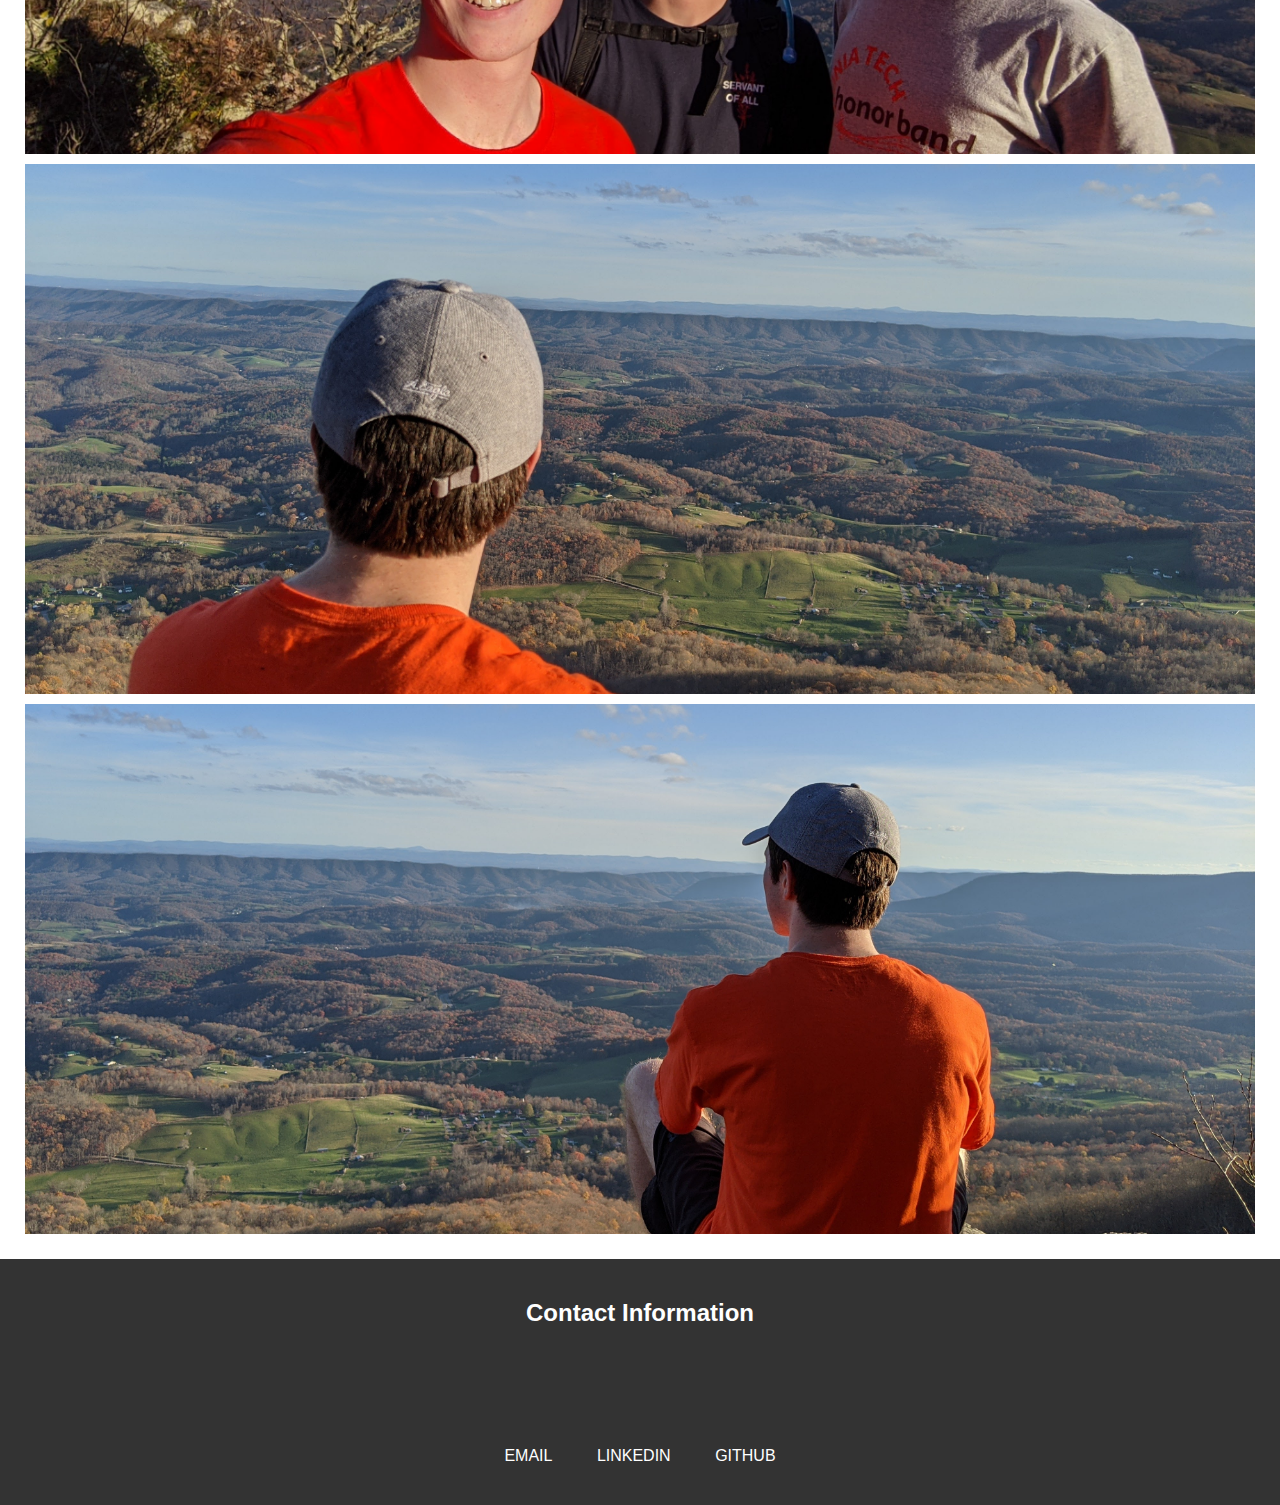
==== commit c2c80683: "updates to hobbies page style" ====
--- a/hobbies/index.html
+++ b/hobbies/index.html
@@ -6,6 +6,28 @@
     <head>
       <meta charset="utf-8">
       <title>Tim Asher</title>
+      <style>
+        /* Not sure if I like this, might change or revert
+           Adapted from https://css-tricks.com/adaptive-photo-layout-with-flexbox/ */
+        
+        .image-container {
+            display: flex;
+            flex-wrap: wrap;
+        }
+
+        .image {
+            height: 60vh;
+            flex-grow: 1;
+        }
+
+        img {
+            max-height: 100%;
+            min-width: 20%;
+            object-fit: cover;
+            vertical-align: bottom;
+            padding: 5px 5px 5px 5px;
+        }
+      </style>
       <link rel="stylesheet" href="../media/style.css">
     </head>
     
@@ -45,26 +67,26 @@
 
             <h4>Cascade Falls - Pembroke, VA</h4>
             <div class="image-container">
-            <img src="../media/hobbies/hiking/cascades/summer_trail_michael.jpg" alt="On the trail in the summer">
-            <img src="../media/hobbies/hiking/cascades/summer_falls.jpg" alt="Summer falls">
-            <img src="../media/hobbies/hiking/cascades/winter_falls.jpg" alt="The frozen falls">
-            <img src="../media/hobbies/hiking/cascades/winter_group.HEIC" alt="Our hiking group">
-            <img src="../media/hobbies/hiking/cascades/winter_bois.jpg" alt="The Bois">
+                <img class="image" src="../media/hobbies/hiking/cascades/summer_trail_michael.jpg" alt="On the trail in the summer">
+                <img class="image" src="../media/hobbies/hiking/cascades/summer_falls.jpg" alt="Summer falls">
+                <img class="image" src="../media/hobbies/hiking/cascades/winter_falls.jpg" alt="The frozen falls">
+                <img class="image" src="../media/hobbies/hiking/cascades/winter_group.HEIC" alt="Our hiking group">
+                <img class="image" src="../media/hobbies/hiking/cascades/winter_bois.jpg" alt="The Bois">
             </div>
 
             <h4>Bald Knob - Pembroke, VA</h4>
             <div class="image-container">
-            <img src="../media/hobbies/hiking/bald-knob/bald-knob-sign.jpg" alt="Sign on the trail">
-            <img src="../media/hobbies/hiking/bald-knob/bald-knob-group-pic.jpg" alt="At the top">
-            <img src="../media/hobbies/hiking/bald-knob/bald-knob-group-pic-2.jpg" alt="Getting some rest at the top">
+                <img class="image" src="../media/hobbies/hiking/bald-knob/bald-knob-sign.jpg" alt="Sign on the trail">
+                <img class="image" src="../media/hobbies/hiking/bald-knob/bald-knob-group-pic.jpg" alt="At the top">
+                <img class="image" src="../media/hobbies/hiking/bald-knob/bald-knob-group-pic-2.jpg" alt="Getting some rest at the top">
             </div>
 
             <h4>Angel's Rest - Pearisburg, VA</h4>
             <div class="image-container">
-            <img src="../media/hobbies/hiking/angels-rest/angels-rest-trail-pic.jpg" alt="Walking the trail">
-            <img src="../media/hobbies/hiking/angels-rest/angels-rest-selfie.jpg" alt="My friends and I at the top">
-            <img src="../media/hobbies/hiking/angels-rest/angels-rest-view.jpg" alt="Overlooking the valley">
-            <img src="../media/hobbies/hiking/angels-rest/angels-rest.jpg" alt="Overlooking the valley">
+                <img class="image" src="../media/hobbies/hiking/angels-rest/angels-rest-trail-pic.jpg" alt="Walking the trail">
+                <img class="image" src="../media/hobbies/hiking/angels-rest/angels-rest-selfie.jpg" alt="My friends and I at the top">
+                <img class="image" src="../media/hobbies/hiking/angels-rest/angels-rest-view.jpg" alt="Overlooking the valley">
+                <img class="image" src="../media/hobbies/hiking/angels-rest/angels-rest.jpg" alt="Overlooking the valley">
             </div>
           </div>
 
--- a/media/style.css
+++ b/media/style.css
@@ -112,20 +112,19 @@
   }
 
   /* Image container/gallery for hobby section */
-  .image-container {
+  /* .image-container {
     display: flex;
     flex-wrap: wrap;
-  }
+  } */
 
   /* Style images within container */
-  .image-container img {
-    flex: 25%;
-    max-width: 25%;
-    height: 500px;
+  /* .image-container img {
+    flex: 30%;
+    width: 30%;
     object-fit: cover;
     padding: 5px 5px 5px 5px;
 
-  }
+  } */
 
   /* Set subsection within skills to be a flex container */
   #skill-lists {
